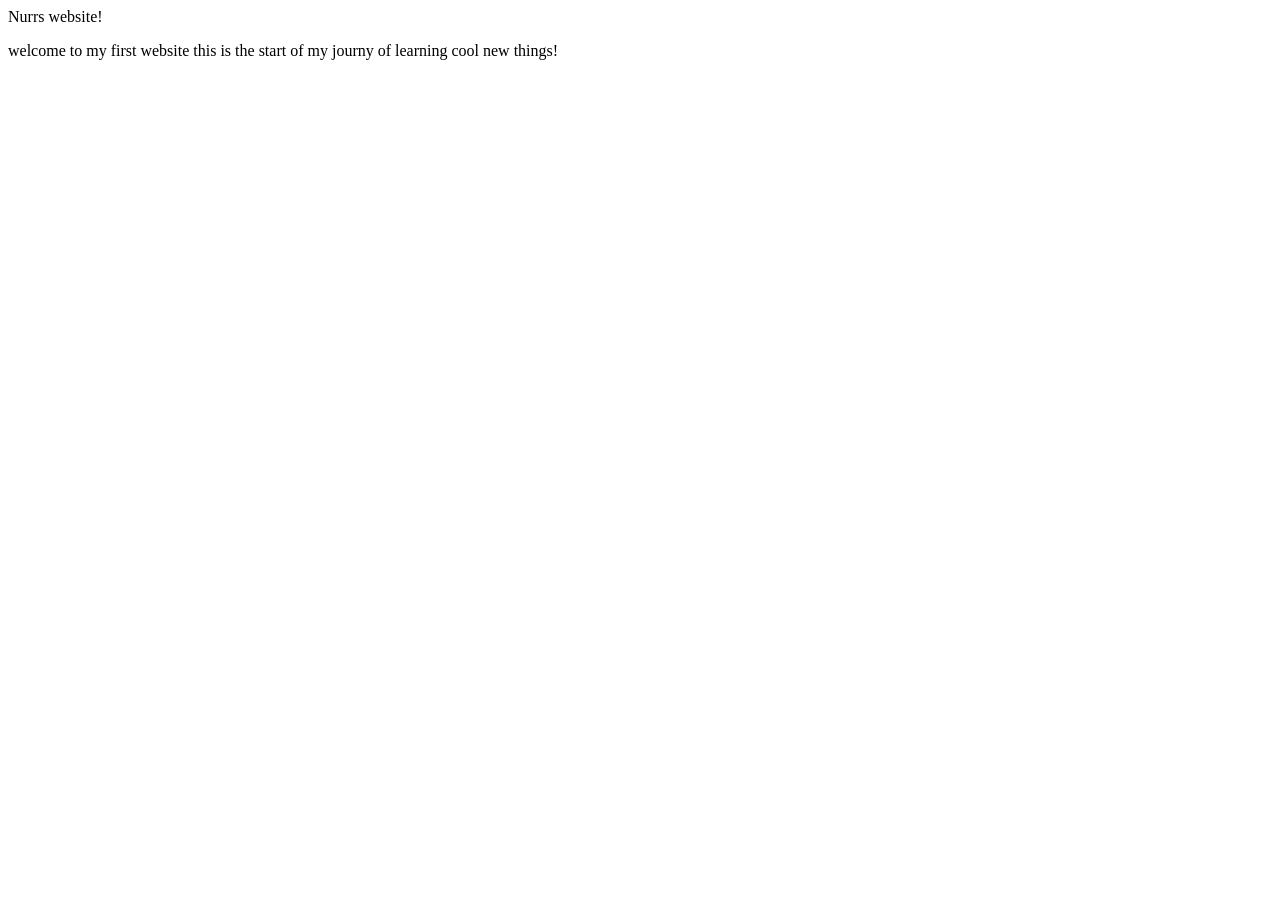
==== index.html @ 17660405 "added a few images changed the font and changed the background a little i then alligned my text" ====
<!DOCTYPE html>
<html>
    <head>  </head>

    <body>
    <img src=""    
    <h1>Nurrs website!</h1> 
    <p>welcome to my first website this is the start of my journy of learning cool new things! </p>
    
    </body>

</html>
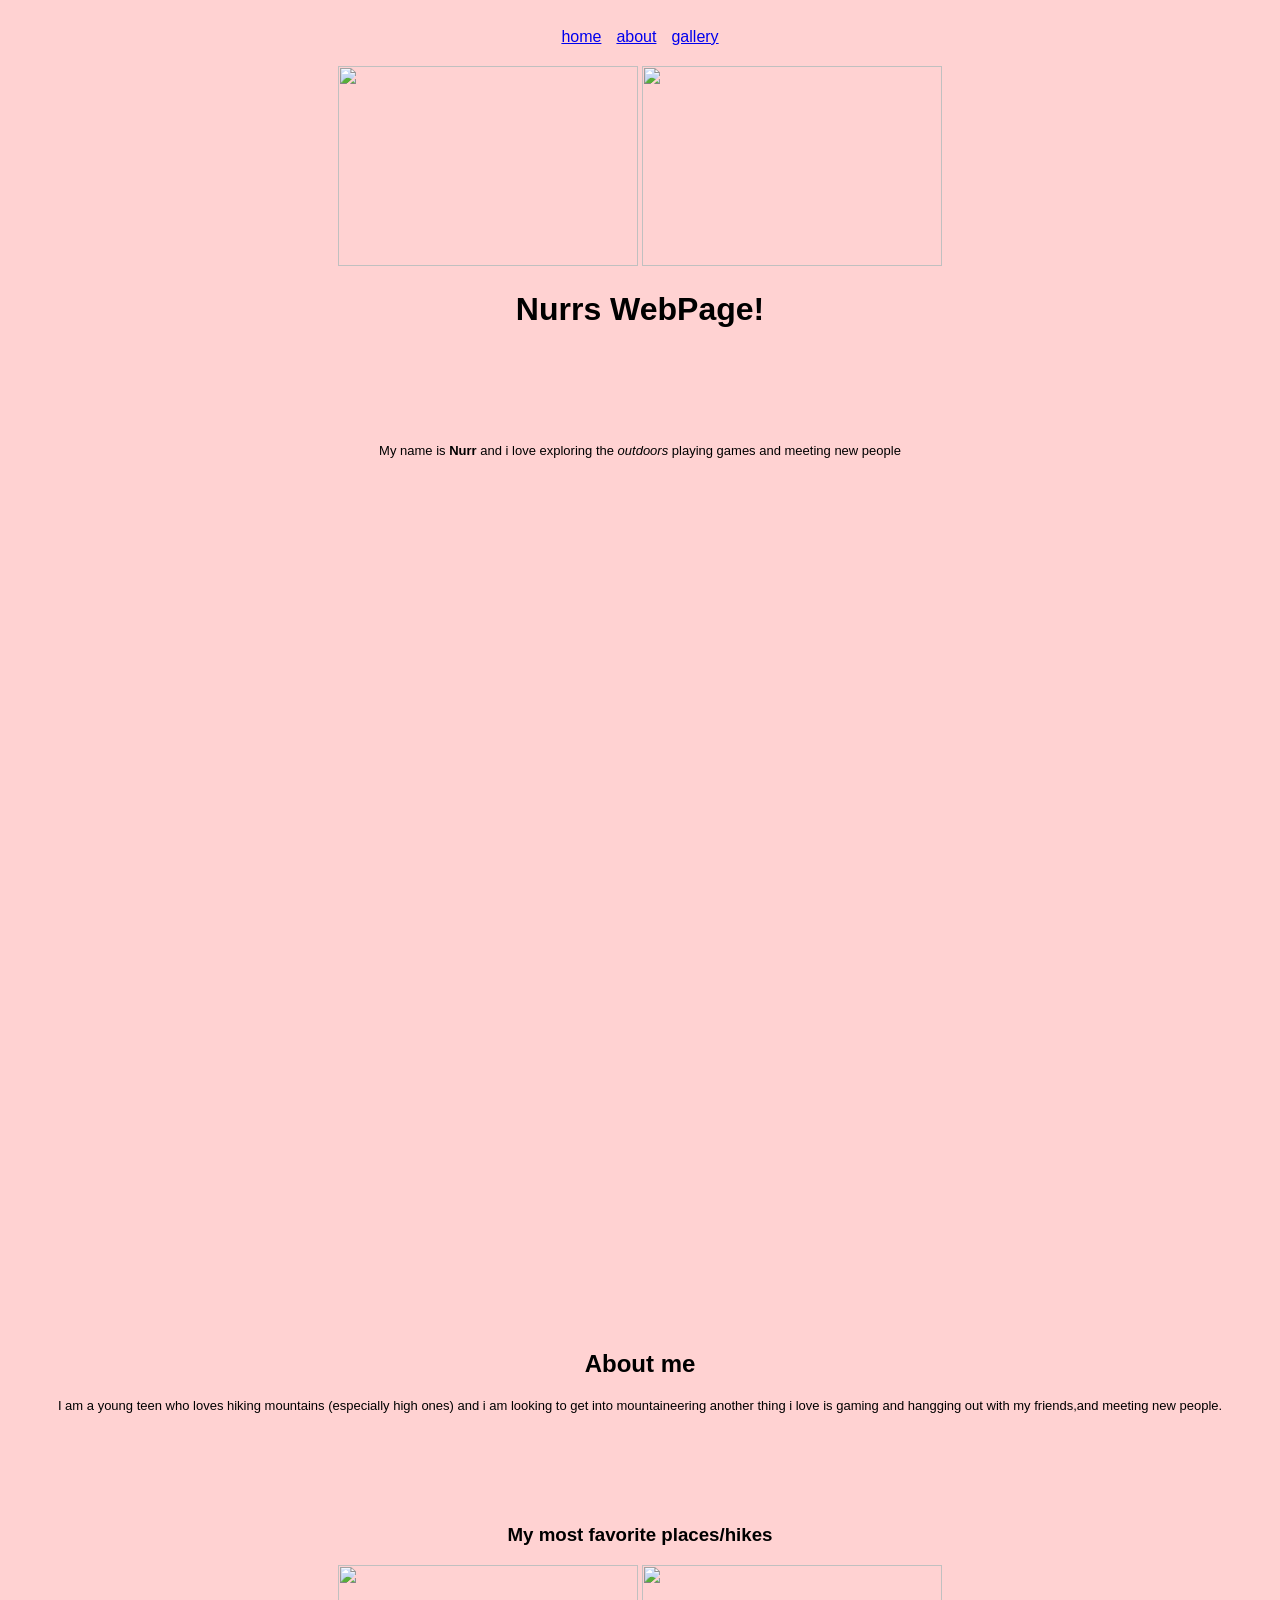
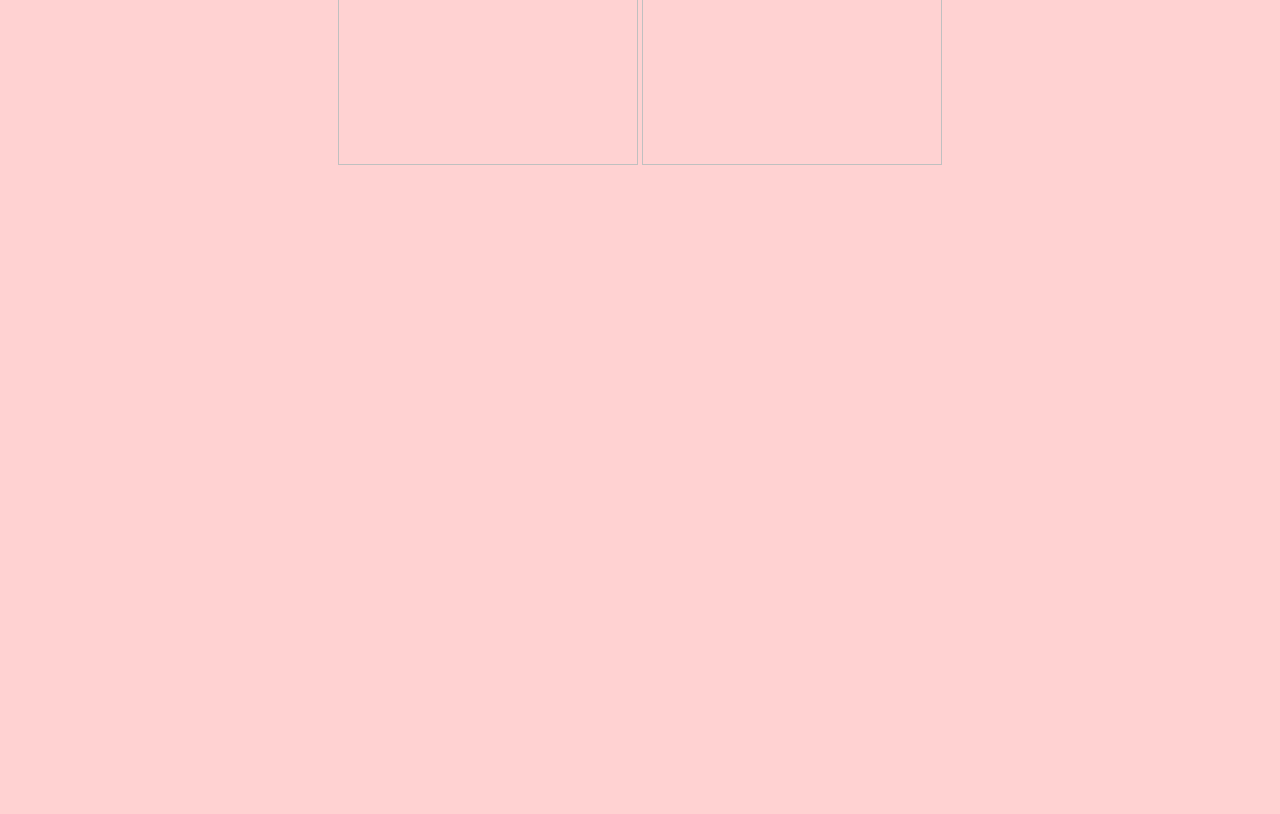
==== commit b184ee07: "added scrolling and links that redirect to sections of my website" ====
--- a/index.html
+++ b/index.html
@@ -1,12 +1,48 @@
 <!DOCTYPE html>
-<html>
-    <head>  </head>
+<html>   
+    
+<nav class="navbar">
+<a href="#Home">home</a>
+<a href="#About">about</a>
+<a href="#Gallery">gallery</a>   
+</nav>
 
-    <body>
-    <img src=""    
-    <h1>Nurrs website!</h1> 
-    <p>welcome to my first website this is the start of my journy of learning cool new things! </p>
-    
+
+ <head> <link rel="stylesheet"href="style.css"/>  </head>
+
+ <body>
+ <img src="https://plain-wnam-prod-public.komododecks.com/202611/07/O0OKRLpRWhID0ka3WB5V/image.jpg"
+  /> 
+<img src="https://plain-wnam-prod-public.komododecks.com/202611/07/xnro9XjWg4T5pMyBzdQc/image.jpg"   
+   />
+
+
+
+    <h1>Nurrs WebPage!</h1> 
+    <section id="Home">
+    <p>My name is <b>Nurr</b> and i love exploring the <i>outdoors</i> playing games and meeting new people  </p>
+</section>
+
+
+<section id="About">
+<h2>About me</h2>
+<p>I am a young teen who loves hiking mountains (especially high ones) and i am looking to get into mountaineering another thing i love is gaming and hangging out with my friends,and meeting new people. </p>
     </body>
 
+
+  <section id="Gallery"><h1>My most favorite places/hikes</h1>
+
+<img src=""
+/>
+
+<img src=""
+/>
+
+<imgsrc=""
+/>
+
+</section>
+
+
+
 </html>
--- a/style.css
+++ b/style.css
@@ -0,0 +1,36 @@
+img{
+    width:300px;
+    height:200px;
+}
+body{
+    text-align:center;
+    font-family: 'Arial';
+    font-size:medium;
+    background-color:rgb(255, 210, 210);
+}
+/*paragraph fonts*/
+p {
+    text-align: center;
+    font-family: 'Arial';
+    font-size: small;
+}
+
+html{
+    scroll-behavior:smooth;
+}
+/*navigationbar*/
+.navbar{
+display:flex;
+justify-content:center;
+gap:15px;
+padding:20px;
+position:sticky;
+top:0;
+z-index:100;
+}
+.navbar a:hover{color:white;}
+
+section{min-height:100vh;
+padding:80px 40px;
+box-sizing:border-box;
+scroll-margin-top:70px;}
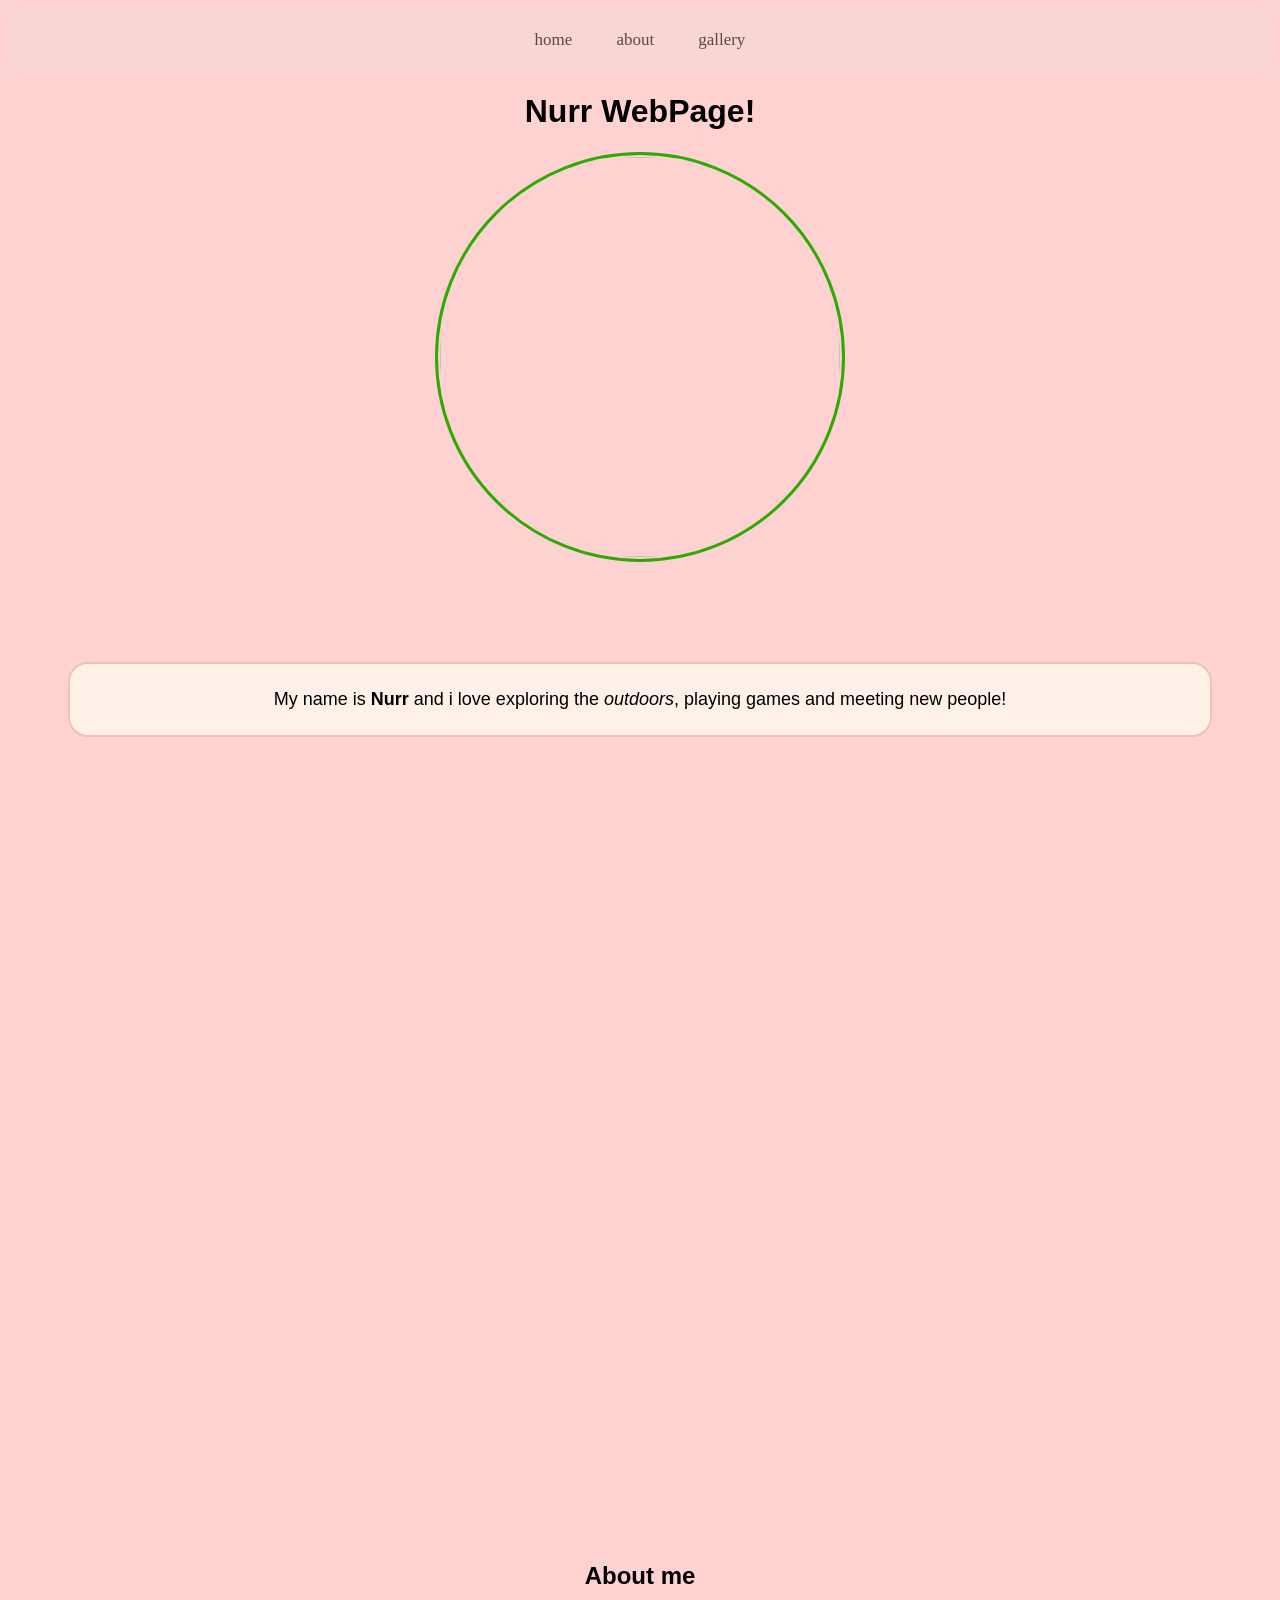
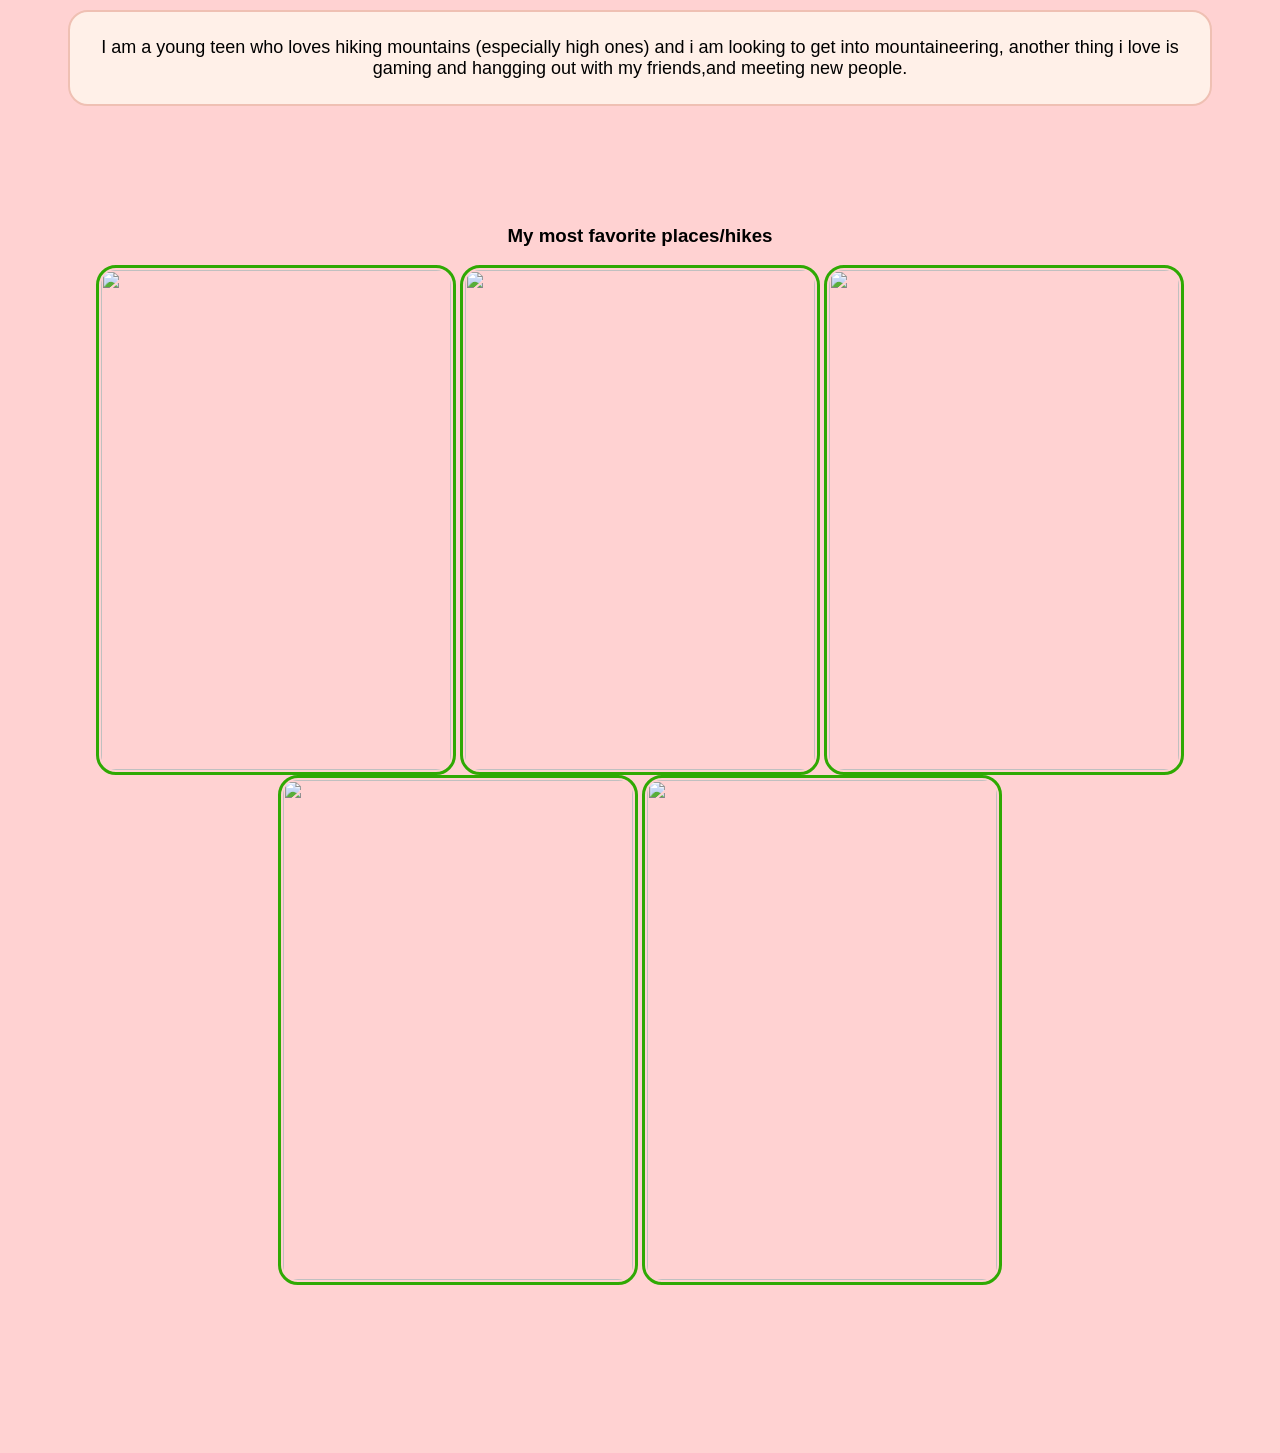
==== commit 04d06816: "added a circle profile to my first img on the website to make it look like a pfp added multiple imgs" ====
--- a/index.html
+++ b/index.html
@@ -1,47 +1,57 @@
 <!DOCTYPE html>
 <html>   
-    
+  <title>Nurrs Corner!</title>
+
 <nav class="navbar">
 <a href="#Home">home</a>
 <a href="#About">about</a>
 <a href="#Gallery">gallery</a>   
 </nav>
+<h1>Nurr WebPage!</h1> 
+ <head>
 
 
- <head> <link rel="stylesheet"href="style.css"/>  </head>
+    <link rel="stylesheet" href="style.css">
+
+   
+  
+  <link rel="stylesheet"href="style.css"/>  </head>
 
  <body>
- <img src="https://plain-wnam-prod-public.komododecks.com/202611/07/O0OKRLpRWhID0ka3WB5V/image.jpg"
-  /> 
-<img src="https://plain-wnam-prod-public.komododecks.com/202611/07/xnro9XjWg4T5pMyBzdQc/image.jpg"   
-   />
+<img class="profile-pic" src="https://plain-wnam-prod-public.komododecks.com/202611/08/BlQkXJclr8ngARmA00aN/image.jpg">
 
 
 
-    <h1>Nurrs WebPage!</h1> 
+    
     <section id="Home">
-    <p>My name is <b>Nurr</b> and i love exploring the <i>outdoors</i> playing games and meeting new people  </p>
+    <p>My name is <b>Nurr</b> and i love exploring the <i>outdoors</i>, playing games and meeting new people!  </p>
 </section>
 
 
 <section id="About">
 <h2>About me</h2>
-<p>I am a young teen who loves hiking mountains (especially high ones) and i am looking to get into mountaineering another thing i love is gaming and hangging out with my friends,and meeting new people. </p>
+<p>I am a young teen who loves hiking mountains (especially high ones) and i am looking to get into mountaineering, another thing i love is gaming and hangging out with my friends,and meeting new people. </p>
     </body>
 
 
   <section id="Gallery"><h1>My most favorite places/hikes</h1>
 
-<img src=""
+<img src="https://plain-wnam-prod-public.komododecks.com/202611/08/VDbqMaeGIxSXfQ7EFztd/image.jpg"
 />
 
-<img src=""
+<img src="https://plain-wnam-prod-public.komododecks.com/202611/08/Zv1DQw1Y2wVDw1XISJNf/image.jpg"
 />
 
-<imgsrc=""
+<img src="https://plain-wnam-prod-public.komododecks.com/202611/08/i7vDMEUEYQn4iWfFD0bH/image.jpg"
 />
 
-</section>
+<img src="https://plain-wnam-prod-public.komododecks.com/202611/08/Lk0imBpzr9Yb1MXoEPnk/image.jpg"
+/>
+
+<img src="https://plain-wnam-prod-public.komododecks.com/202611/08/kMUr3p2sXNkjmZpFjgBk/image.jpg"
+/>
+
+ </section>
 
 
 
--- a/style.css
+++ b/style.css
@@ -1,6 +1,11 @@
 img{
-    width:300px;
-    height:200px;
+    width:350px;
+    height:500px;
+
+    border:3px solid #2fa903;
+    border-radius:20px;
+    padding: 2px;
+
 }
 body{
     text-align:center;
@@ -12,25 +17,61 @@
 p {
     text-align: center;
     font-family: 'Arial';
-    font-size: small;
+    font-size: large;
+background-color:#fff0e8;
+    border:2px solid hsl(13, 66%, 82%);
+    border-radius: 20px;
+
+    padding: 25px;
+    margin:20px;
+
 }
 
 html{
     scroll-behavior:smooth;
 }
-/*navigationbar*/
-.navbar{
-display:flex;
-justify-content:center;
-gap:15px;
-padding:20px;
-position:sticky;
+
+/* navigation bar */
+nav {
+    display: flex;
+    justify-content: center;
+    align-items: center;
+    gap: 12px;
+    padding: 14px;
+    background-color: #f8d6d4;
+}
+
+/* navigation links */
+nav a {
+    text-decoration: none;
+    color: #594b42;
+    font-family: comic sans ms;
+    font-size: 17px;
+    padding: 8px 16px;
+    border-radius: 25px;
+    transition: all 0.3s ease;
+}
+
+/* Hover effect */
+nav a:hover {
+    background-color: #b58d83;
+    color: #fff8ef;
+}
+nav{position:sticky;
 top:0;
 z-index:100;
 }
-.navbar a:hover{color:white;}
+
 
 section{min-height:100vh;
 padding:80px 40px;
 box-sizing:border-box;
-scroll-margin-top:70px;}+scroll-margin-top:70px;}
+
+.profile-pic{
+width:400px;
+height:400px;
+border-radius:50%;
+object-fit:cover;
+
+}
--- a/style.css
+++ b/style.css
@@ -1,6 +1,11 @@
 img{
-    width:300px;
-    height:200px;
+    width:350px;
+    height:500px;
+
+    border:3px solid #2fa903;
+    border-radius:20px;
+    padding: 2px;
+
 }
 body{
     text-align:center;
@@ -12,25 +17,61 @@
 p {
     text-align: center;
     font-family: 'Arial';
-    font-size: small;
+    font-size: large;
+background-color:#fff0e8;
+    border:2px solid hsl(13, 66%, 82%);
+    border-radius: 20px;
+
+    padding: 25px;
+    margin:20px;
+
 }
 
 html{
     scroll-behavior:smooth;
 }
-/*navigationbar*/
-.navbar{
-display:flex;
-justify-content:center;
-gap:15px;
-padding:20px;
-position:sticky;
+
+/* navigation bar */
+nav {
+    display: flex;
+    justify-content: center;
+    align-items: center;
+    gap: 12px;
+    padding: 14px;
+    background-color: #f8d6d4;
+}
+
+/* navigation links */
+nav a {
+    text-decoration: none;
+    color: #594b42;
+    font-family: comic sans ms;
+    font-size: 17px;
+    padding: 8px 16px;
+    border-radius: 25px;
+    transition: all 0.3s ease;
+}
+
+/* Hover effect */
+nav a:hover {
+    background-color: #b58d83;
+    color: #fff8ef;
+}
+nav{position:sticky;
 top:0;
 z-index:100;
 }
-.navbar a:hover{color:white;}
+
 
 section{min-height:100vh;
 padding:80px 40px;
 box-sizing:border-box;
-scroll-margin-top:70px;}+scroll-margin-top:70px;}
+
+.profile-pic{
+width:400px;
+height:400px;
+border-radius:50%;
+object-fit:cover;
+
+}
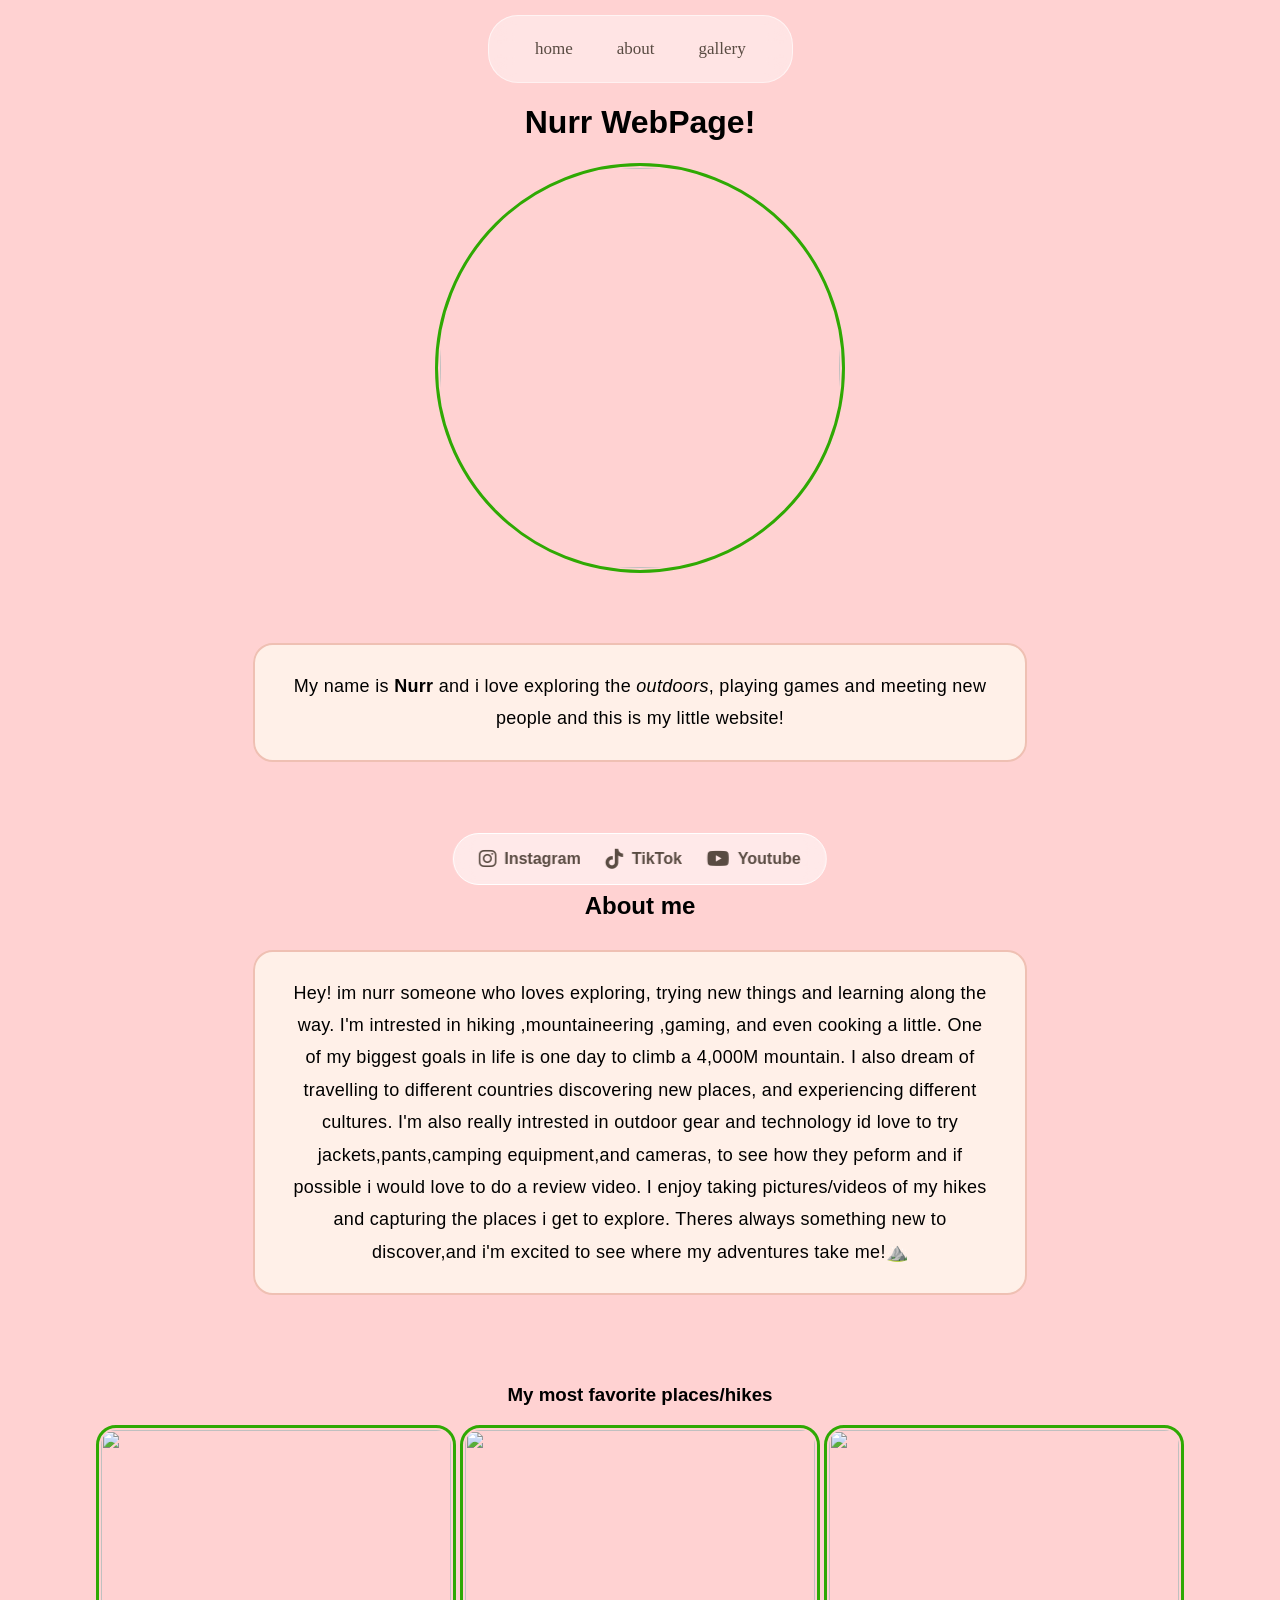
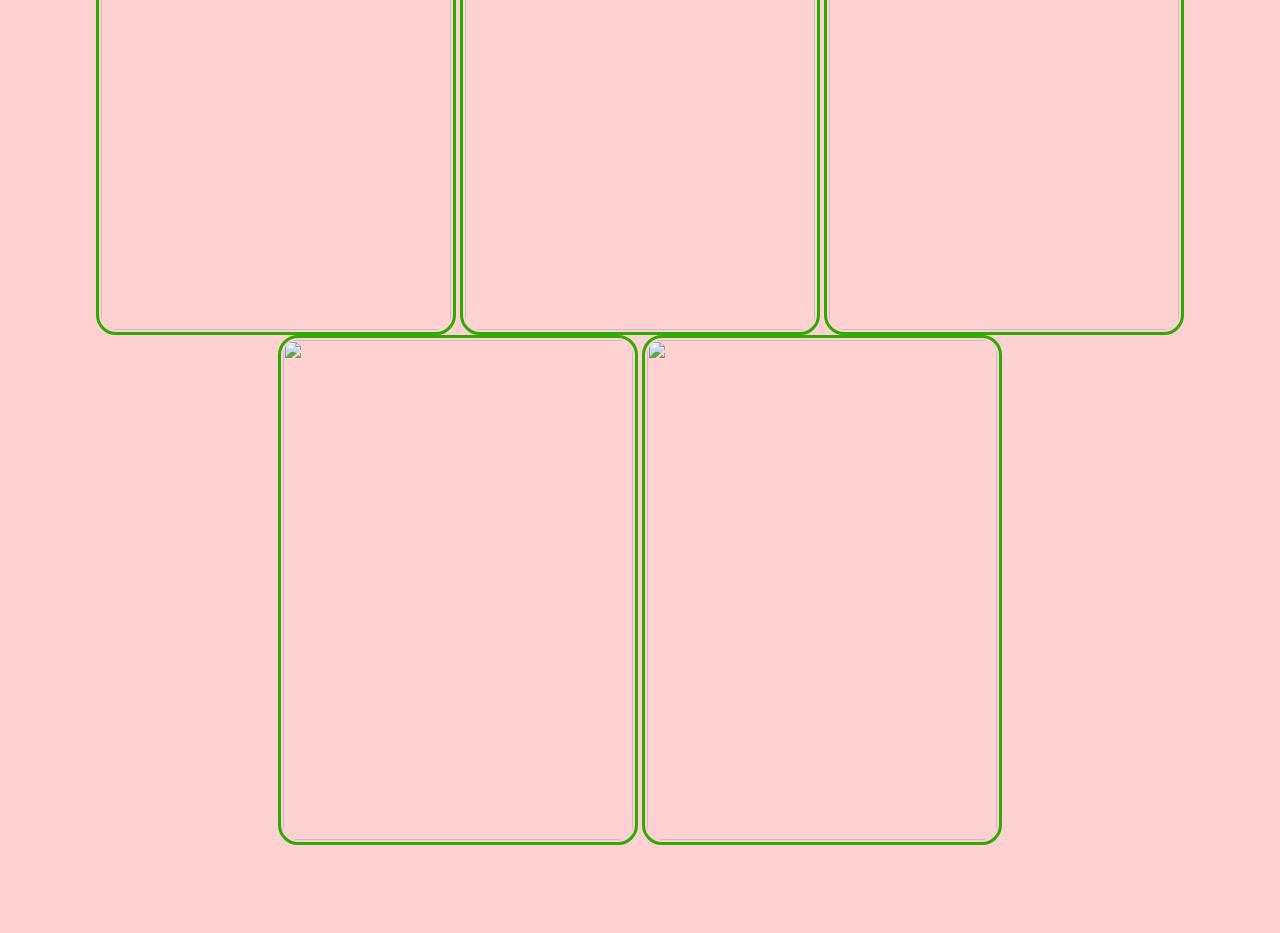
==== commit c66ac36b: "Added social links changed my about me section text same thing for added transparet effect to top ba" ====
--- a/index.html
+++ b/index.html
@@ -1,6 +1,12 @@
 <!DOCTYPE html>
-<html>   
+<html> <head>  
   <title>Nurrs Corner!</title>
+<link rel="icon" href="images/favicon.ico">
+  <link rel="icon" type="image/png" sizes="32x32" href="images/favicon-32x32.png">
+  <link rel="icon" type="image/png" sizes="16x16" href="images/favicon-16x16.png">
+  <link rel="apple-touch-icon" href="images/apple-touch-icon.png">
+  <link rel="stylesheet" href="style.css">
+</head>
 
 <nav class="navbar">
 <a href="#Home">home</a>
@@ -9,6 +15,7 @@
 </nav>
 <h1>Nurr WebPage!</h1> 
  <head>
+
 
 
     <link rel="stylesheet" href="style.css">
@@ -24,13 +31,24 @@
 
     
     <section id="Home">
-    <p>My name is <b>Nurr</b> and i love exploring the <i>outdoors</i>, playing games and meeting new people!  </p>
+   <p>My name is <b>Nurr</b> and i love exploring the <i>outdoors</i>, playing games and meeting new people and this is my little website!
+  </p>
 </section>
 
 
 <section id="About">
 <h2>About me</h2>
-<p>I am a young teen who loves hiking mountains (especially high ones) and i am looking to get into mountaineering, another thing i love is gaming and hangging out with my friends,and meeting new people. </p>
+<p>Hey! im nurr someone who loves exploring, trying new things and learning along the way. I'm intrested in hiking ,mountaineering ,gaming, and even cooking a little.
+
+  One of my biggest goals in life is one day to climb a 4,000M mountain. I also dream of travelling to different countries
+discovering new places, and experiencing different cultures.
+
+I'm also really intrested in outdoor gear and technology id love to try jackets,pants,camping equipment,and cameras, to see how they peform and if possible i would love to do a review video.
+I enjoy taking pictures/videos of my hikes and capturing the places i get to explore.
+
+Theres always something new to discover,and i'm excited to see where my adventures take me!⛰️
+
+</p>
     </body>
 
 
@@ -53,6 +71,33 @@
 
  </section>
 
+ <!--socials bar-->
+
+ <div class="social-bar">
+  <a href="https://www.instagram.com/nurrafiiscoool/"
+target="_blank"> 
+<i class="fa-brands fa-instagram"></i>
+<span>Instagram</span>
+</a>
+
+<a href="https://www.tiktok.com/@helladiablo"
+target="_blank">
+<i class="fa-brands fa-tiktok"></i>
+<span>TikTok</span>
+</a>
+
+<a href="https://www.youtube.com/channel/UCBJgwxqDUR5AGbpw5JH34XA"
+target= "_blank">
+<i class="fa-brands fa-youtube"></i>
+<span>Youtube</span>
+</a>
 
 
+<link rel="stylesheet"
+href="https://cdnjs.cloudflare.com/ajax/libs/font-awesome/6.7.2/css/all.min.css">
+
+ </div>
+
+
+</body>
 </html>
--- a/style.css
+++ b/style.css
@@ -37,8 +37,21 @@
     justify-content: center;
     align-items: center;
     gap: 12px;
-    padding: 14px;
+    padding: 15px 30px;
+    width:fit-content;
+    margin: 15px auto;
     background-color: #f8d6d4;
+
+/*transparent effect*/
+    background-color:rgba(255,255,255,0.4);
+    backdrop-filter:blur(12px);
+    -webkit-backdrop-filter: blur(12px);
+    border:1px solid rgba(255,255,255,0.6);
+    border-radius:30px;
+    position:sticky;
+    top:15px;
+    z-index:100;
+    border-bottom: 1px solid rgba(255,255,255,0.5);
 }
 
 /* navigation links */
@@ -63,15 +76,81 @@
 }
 
 
-section{min-height:100vh;
-padding:80px 40px;
+section{min-height:auto;
+padding:40px 40px;
 box-sizing:border-box;
 scroll-margin-top:70px;}
 
+/*first img / profile pic*/
 .profile-pic{
 width:400px;
 height:400px;
 border-radius:50%;
 object-fit:cover;
+object-position:center;
+}
 
+.social-bar {
+    position: fixed;
+    bottom: 15px;
+    left: 50%;
+    transform: translateX(-50%);
+
+    display: flex;
+    gap: 25px;
+    align-items: center;
+justify-content: center;
+gap:25 px;
+    padding: 15px 25px;
+
+    background: rgba(255, 255, 255, 0.5);
+    backdrop-filter: blur(10px);
+    -webkit-backdrop-filter:blur(10px);
+
+    border-radius: 30px;
+    border: 1px solid white;
+
+    z-index: 1000;
+    white-space: nowrap;
+
+    transition: all 0.3s ease;
+}
+
+.social-bar {
+    color: #594b42;
+    text-decoration: none;
+    font-family: Arial;
+    font-weight: bold;
+
+
+
+}
+/* Social media links */
+.social-bar a {
+    color: #594b42;
+    text-decoration: none;
+    font-family: Arial;
+    font-weight: bold;
+
+    display: flex;
+    transition: all 0.3s ease;
+    align-items:center;
+    gap:8px;
+
+}
+
+/* Hover animation */
+.social-bar a:hover {
+    color: #b58d83;
+    transform: translateY(-5px) scale(1.1);
+}
+.social-bar i { font-size:20px;}
+
+
+
+p{line-height:1.8;
+letter-spacing:0.3px;
+padding:25px 35px;
+margin: 30px auto;
+max-width: 700px;
 }
--- a/style.css
+++ b/style.css
@@ -37,8 +37,21 @@
     justify-content: center;
     align-items: center;
     gap: 12px;
-    padding: 14px;
+    padding: 15px 30px;
+    width:fit-content;
+    margin: 15px auto;
     background-color: #f8d6d4;
+
+/*transparent effect*/
+    background-color:rgba(255,255,255,0.4);
+    backdrop-filter:blur(12px);
+    -webkit-backdrop-filter: blur(12px);
+    border:1px solid rgba(255,255,255,0.6);
+    border-radius:30px;
+    position:sticky;
+    top:15px;
+    z-index:100;
+    border-bottom: 1px solid rgba(255,255,255,0.5);
 }
 
 /* navigation links */
@@ -63,15 +76,81 @@
 }
 
 
-section{min-height:100vh;
-padding:80px 40px;
+section{min-height:auto;
+padding:40px 40px;
 box-sizing:border-box;
 scroll-margin-top:70px;}
 
+/*first img / profile pic*/
 .profile-pic{
 width:400px;
 height:400px;
 border-radius:50%;
 object-fit:cover;
+object-position:center;
+}
 
+.social-bar {
+    position: fixed;
+    bottom: 15px;
+    left: 50%;
+    transform: translateX(-50%);
+
+    display: flex;
+    gap: 25px;
+    align-items: center;
+justify-content: center;
+gap:25 px;
+    padding: 15px 25px;
+
+    background: rgba(255, 255, 255, 0.5);
+    backdrop-filter: blur(10px);
+    -webkit-backdrop-filter:blur(10px);
+
+    border-radius: 30px;
+    border: 1px solid white;
+
+    z-index: 1000;
+    white-space: nowrap;
+
+    transition: all 0.3s ease;
+}
+
+.social-bar {
+    color: #594b42;
+    text-decoration: none;
+    font-family: Arial;
+    font-weight: bold;
+
+
+
+}
+/* Social media links */
+.social-bar a {
+    color: #594b42;
+    text-decoration: none;
+    font-family: Arial;
+    font-weight: bold;
+
+    display: flex;
+    transition: all 0.3s ease;
+    align-items:center;
+    gap:8px;
+
+}
+
+/* Hover animation */
+.social-bar a:hover {
+    color: #b58d83;
+    transform: translateY(-5px) scale(1.1);
+}
+.social-bar i { font-size:20px;}
+
+
+
+p{line-height:1.8;
+letter-spacing:0.3px;
+padding:25px 35px;
+margin: 30px auto;
+max-width: 700px;
 }
--- a/style.css
+++ b/style.css
@@ -37,8 +37,21 @@
     justify-content: center;
     align-items: center;
     gap: 12px;
-    padding: 14px;
+    padding: 15px 30px;
+    width:fit-content;
+    margin: 15px auto;
     background-color: #f8d6d4;
+
+/*transparent effect*/
+    background-color:rgba(255,255,255,0.4);
+    backdrop-filter:blur(12px);
+    -webkit-backdrop-filter: blur(12px);
+    border:1px solid rgba(255,255,255,0.6);
+    border-radius:30px;
+    position:sticky;
+    top:15px;
+    z-index:100;
+    border-bottom: 1px solid rgba(255,255,255,0.5);
 }
 
 /* navigation links */
@@ -63,15 +76,81 @@
 }
 
 
-section{min-height:100vh;
-padding:80px 40px;
+section{min-height:auto;
+padding:40px 40px;
 box-sizing:border-box;
 scroll-margin-top:70px;}
 
+/*first img / profile pic*/
 .profile-pic{
 width:400px;
 height:400px;
 border-radius:50%;
 object-fit:cover;
+object-position:center;
+}
 
+.social-bar {
+    position: fixed;
+    bottom: 15px;
+    left: 50%;
+    transform: translateX(-50%);
+
+    display: flex;
+    gap: 25px;
+    align-items: center;
+justify-content: center;
+gap:25 px;
+    padding: 15px 25px;
+
+    background: rgba(255, 255, 255, 0.5);
+    backdrop-filter: blur(10px);
+    -webkit-backdrop-filter:blur(10px);
+
+    border-radius: 30px;
+    border: 1px solid white;
+
+    z-index: 1000;
+    white-space: nowrap;
+
+    transition: all 0.3s ease;
+}
+
+.social-bar {
+    color: #594b42;
+    text-decoration: none;
+    font-family: Arial;
+    font-weight: bold;
+
+
+
+}
+/* Social media links */
+.social-bar a {
+    color: #594b42;
+    text-decoration: none;
+    font-family: Arial;
+    font-weight: bold;
+
+    display: flex;
+    transition: all 0.3s ease;
+    align-items:center;
+    gap:8px;
+
+}
+
+/* Hover animation */
+.social-bar a:hover {
+    color: #b58d83;
+    transform: translateY(-5px) scale(1.1);
+}
+.social-bar i { font-size:20px;}
+
+
+
+p{line-height:1.8;
+letter-spacing:0.3px;
+padding:25px 35px;
+margin: 30px auto;
+max-width: 700px;
 }
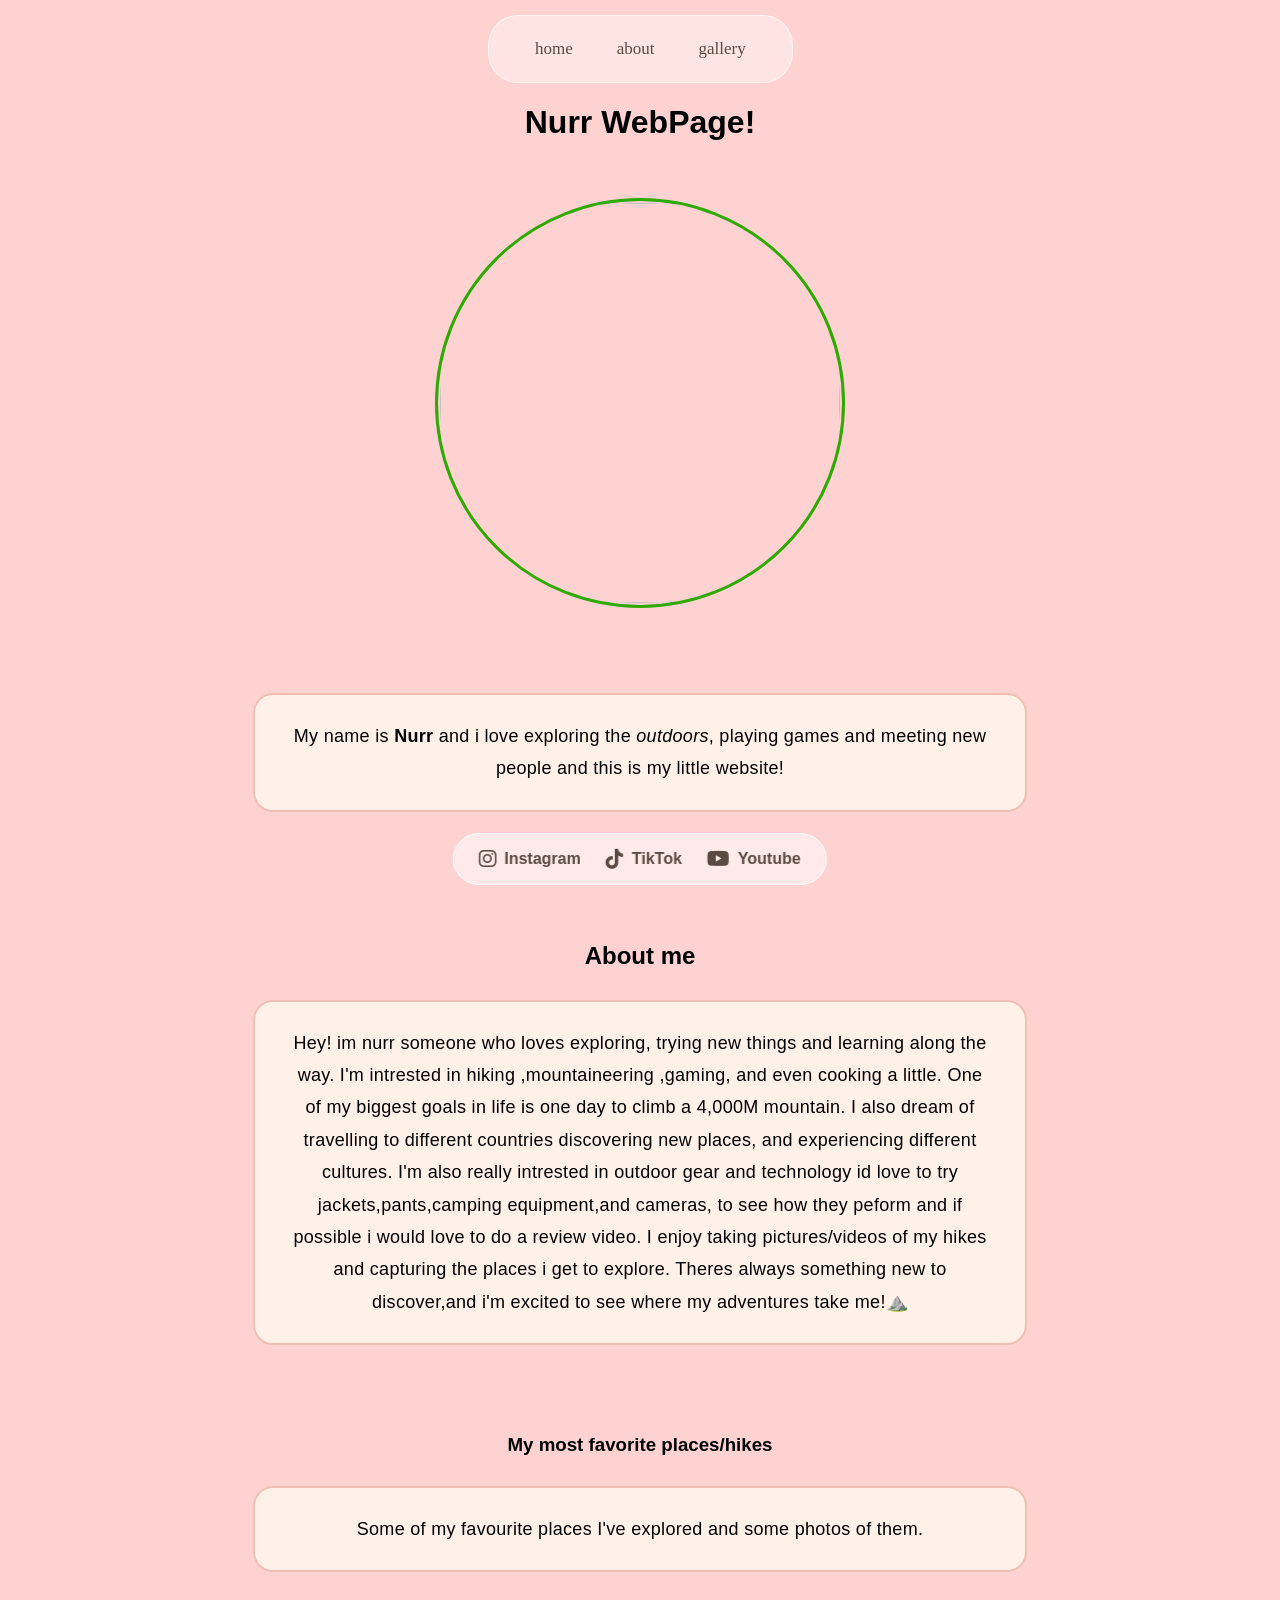
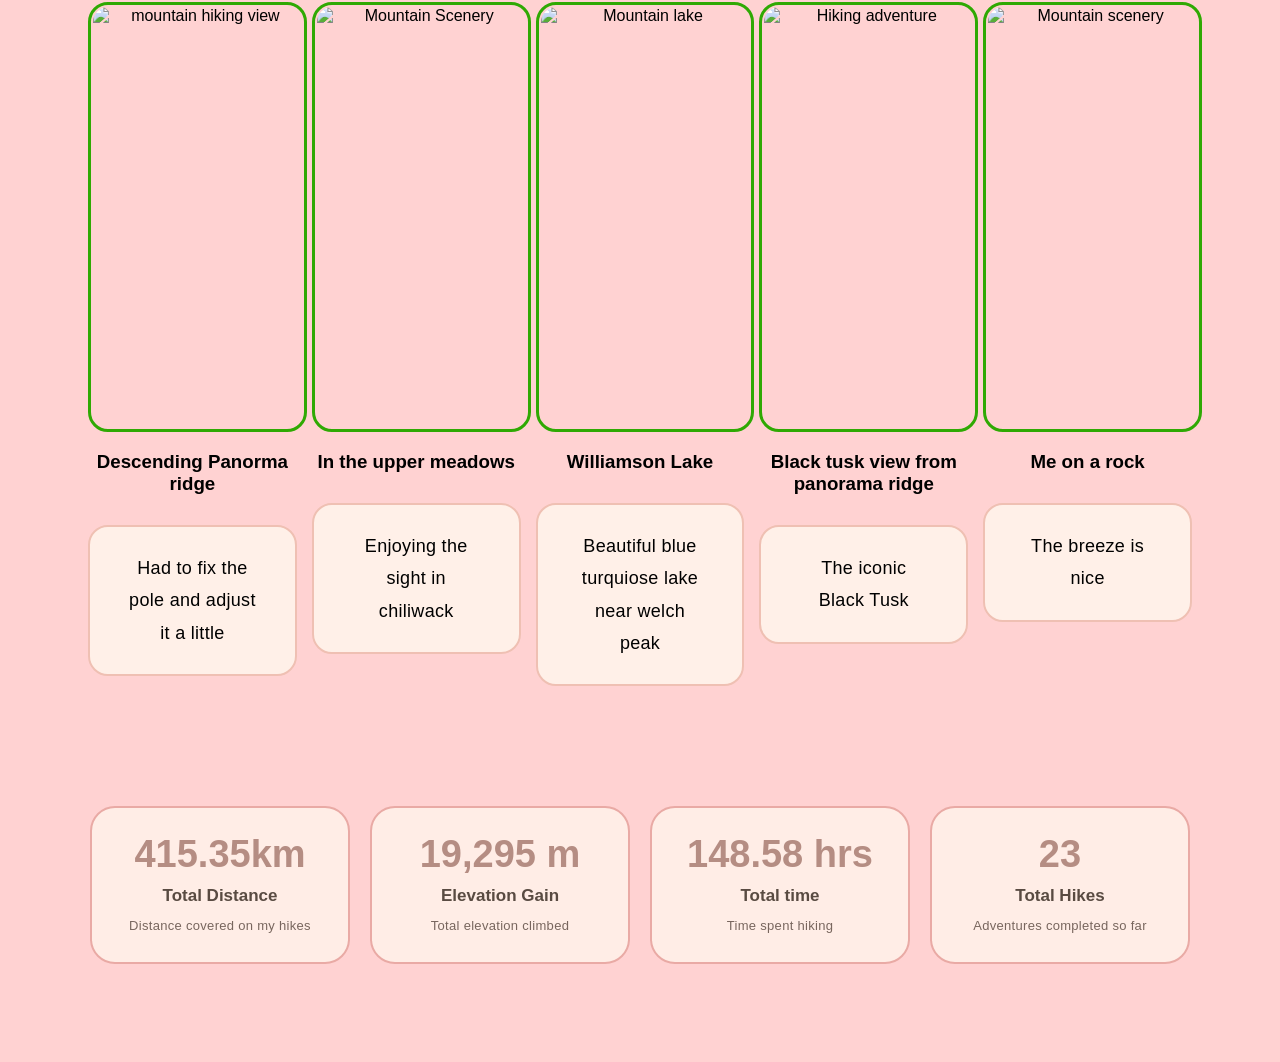
==== commit 193e831d: "added stats to my hikes cleaned up the styles" ====
--- a/index.html
+++ b/index.html
@@ -54,20 +54,54 @@
 
   <section id="Gallery"><h1>My most favorite places/hikes</h1>
 
-<img src="https://plain-wnam-prod-public.komododecks.com/202611/08/VDbqMaeGIxSXfQ7EFztd/image.jpg"
-/>
+    <p class="gallery-intro">
+Some of my favourite places I've explored and some photos of them.
+    </p>
 
+    <div class="gallery">
+<div class="gallery-card">
+  <img src="https://plain-wnam-prod-public.komododecks.com/202611/08/VDbqMaeGIxSXfQ7EFztd/image.jpg"
+alt="mountain hiking view">
+<div class="gallery-info">
+    <h3>Descending Panorma ridge</h3>
+    <p>Had to fix the pole and adjust it a little</p>
+  </div>
+</div>
+
+
+<div class="gallery-card">
 <img src="https://plain-wnam-prod-public.komododecks.com/202611/08/Zv1DQw1Y2wVDw1XISJNf/image.jpg"
-/>
+alt="Mountain Scenery">
+<div class="gallery-info">
+  <h3>In the upper meadows</h3>
+  <p>Enjoying the sight in chiliwack</p>
+</div>
+</div>
 
-<img src="https://plain-wnam-prod-public.komododecks.com/202611/08/i7vDMEUEYQn4iWfFD0bH/image.jpg"
-/>
+<div class="gallery-card">
+  <img src="https://plain-wnam-prod-public.komododecks.com/202611/08/i7vDMEUEYQn4iWfFD0bH/image.jpg"
+alt="Mountain lake">
+<div class="gallery-info">
+  <h3>Williamson Lake</h3>
+  <p>Beautiful blue turquiose lake near welch peak</p>
+  </div>
+  </div>
 
-<img src="https://plain-wnam-prod-public.komododecks.com/202611/08/Lk0imBpzr9Yb1MXoEPnk/image.jpg"
-/>
+  <div class="gallery-card">
+    <img src="https://plain-wnam-prod-public.komododecks.com/202611/08/Lk0imBpzr9Yb1MXoEPnk/image.jpg" alt="Hiking adventure">
+    <div class="gallery-info">
+        <h3>Black tusk view from panorama ridge</h3>
+        <p>The iconic Black Tusk</p>
+    </div>
+</div>
 
-<img src="https://plain-wnam-prod-public.komododecks.com/202611/08/kMUr3p2sXNkjmZpFjgBk/image.jpg"
-/>
+<div class="gallery-card">
+    <img src="https://plain-wnam-prod-public.komododecks.com/202611/08/kMUr3p2sXNkjmZpFjgBk/image.jpg" alt="Mountain scenery">
+    <div class="gallery-info">
+        <h3>Me on a rock</h3>
+        <p>The breeze is nice</p>
+    </div>
+</div>
 
  </section>
 
@@ -98,6 +132,37 @@
 
  </div>
 
+ <section id="stats">
+
+<div class="stats-container">
+<div class="stat-card">
+<h2>415.35km</h2>
+<h3>Total Distance</h3>
+<p>Distance covered on my hikes</p>
+    </div>
+<div class="stat-card">
+<h2>19,295 m</h2>
+        <h3>Elevation Gain</h3>
+        <p>Total elevation climbed</p>
+
+</div>
+<div class="stat-card">
+<h2>148.58 hrs</h2>
+<h3>Total time</h3>
+<p>Time spent hiking</p>
+</div>
+ <div class="stat-card">
+        <h2>23</h2>
+        <h3>Total Hikes</h3>
+        <p>Adventures completed so far</p>
+    </div>
+
+</div>
+
+
+</div>
+</section>
+
 
 </body>
 </html>
--- a/style.css
+++ b/style.css
@@ -88,6 +88,8 @@
 border-radius:50%;
 object-fit:cover;
 object-position:center;
+margin-top:35px;
+margin-bottom:15px;
 }
 
 .social-bar {
@@ -153,4 +155,124 @@
 padding:25px 35px;
 margin: 30px auto;
 max-width: 700px;
+}
+
+
+.gallery{
+display: grid;
+grid-template-columns: repeat(5,1fr);
+gap:15px;
+max-width:1450px;
+margin: 0 auto;
+
+}
+
+.gallery-card img{
+    width:100%;
+    height:420px;
+    object-fit: cover;
+    display: block;
+transition: transform 0.4s ease;
+}
+/* Tablets */
+@media (max-width: 1000px) {
+    .gallery {
+        grid-template-columns: repeat(3, 1fr);
+    }
+}
+
+/* Phones */
+@media (max-width: 600px) {
+    .gallery {
+        grid-template-columns: repeat(2, 1fr);
+    }
+}
+
+/* Small phones */
+@media (max-width: 400px) {
+    .gallery {
+        grid-template-columns: 1fr;
+    }
+}
+
+/*hiking stats*/
+#stats{padding:50px 30px;
+    text-align:center;
+}
+
+#stats h1{
+color:#594b42;
+font-size:32px;
+margin-bottom:10px;
+
+}
+
+.stats-intro{
+background:none;
+border: none;
+padding: 0;
+margin:15px auto 35px;
+color:#594b42;
+font-size:16px;
+
+}
+
+.stats-container{
+display:grid;
+grid-template-columns: repeat(4,1fr);
+gap:20px;
+max-width:1100px;
+margin:0 auto;
+}
+.stat-card{
+    background:  rgba(255, 240, 232, 0.9);
+    border:2px solid #e9aaa5;
+    border-radius:25px;
+    padding: 25px 15px;
+    transition:all 0.3 ease;
+}
+
+.stat-card h2{
+color: #b58d83;
+font-size: 38px;
+margin: 0 0 10px;
+}
+
+.stat-card h3{color:#594b42;
+font-size:17px;
+margin: 5px 0 10px;
+
+}
+.stat-card p {background:none;
+border:none;
+padding: 0;
+margin: 0;
+color :#78665e;
+font-size:13px;
+line-height:1.6;
+}
+
+.stat-card:hover{
+transform: translateY(-8px);
+box-shadow: 0 10px 20px rgba(89, 75, 66, 0.12);
+
+}
+
+@media(max-width:800px ) {
+.stats-container{
+
+grid-template-columns:repeat(2,1fr);
+
+
+   }
+
+}
+
+@media(max-width:450px){
+.stats-container{
+
+
+    grid-template-columns:1fr;
+}
+
 }
--- a/style.css
+++ b/style.css
@@ -88,6 +88,8 @@
 border-radius:50%;
 object-fit:cover;
 object-position:center;
+margin-top:35px;
+margin-bottom:15px;
 }
 
 .social-bar {
@@ -153,4 +155,124 @@
 padding:25px 35px;
 margin: 30px auto;
 max-width: 700px;
+}
+
+
+.gallery{
+display: grid;
+grid-template-columns: repeat(5,1fr);
+gap:15px;
+max-width:1450px;
+margin: 0 auto;
+
+}
+
+.gallery-card img{
+    width:100%;
+    height:420px;
+    object-fit: cover;
+    display: block;
+transition: transform 0.4s ease;
+}
+/* Tablets */
+@media (max-width: 1000px) {
+    .gallery {
+        grid-template-columns: repeat(3, 1fr);
+    }
+}
+
+/* Phones */
+@media (max-width: 600px) {
+    .gallery {
+        grid-template-columns: repeat(2, 1fr);
+    }
+}
+
+/* Small phones */
+@media (max-width: 400px) {
+    .gallery {
+        grid-template-columns: 1fr;
+    }
+}
+
+/*hiking stats*/
+#stats{padding:50px 30px;
+    text-align:center;
+}
+
+#stats h1{
+color:#594b42;
+font-size:32px;
+margin-bottom:10px;
+
+}
+
+.stats-intro{
+background:none;
+border: none;
+padding: 0;
+margin:15px auto 35px;
+color:#594b42;
+font-size:16px;
+
+}
+
+.stats-container{
+display:grid;
+grid-template-columns: repeat(4,1fr);
+gap:20px;
+max-width:1100px;
+margin:0 auto;
+}
+.stat-card{
+    background:  rgba(255, 240, 232, 0.9);
+    border:2px solid #e9aaa5;
+    border-radius:25px;
+    padding: 25px 15px;
+    transition:all 0.3 ease;
+}
+
+.stat-card h2{
+color: #b58d83;
+font-size: 38px;
+margin: 0 0 10px;
+}
+
+.stat-card h3{color:#594b42;
+font-size:17px;
+margin: 5px 0 10px;
+
+}
+.stat-card p {background:none;
+border:none;
+padding: 0;
+margin: 0;
+color :#78665e;
+font-size:13px;
+line-height:1.6;
+}
+
+.stat-card:hover{
+transform: translateY(-8px);
+box-shadow: 0 10px 20px rgba(89, 75, 66, 0.12);
+
+}
+
+@media(max-width:800px ) {
+.stats-container{
+
+grid-template-columns:repeat(2,1fr);
+
+
+   }
+
+}
+
+@media(max-width:450px){
+.stats-container{
+
+
+    grid-template-columns:1fr;
+}
+
 }
--- a/style.css
+++ b/style.css
@@ -88,6 +88,8 @@
 border-radius:50%;
 object-fit:cover;
 object-position:center;
+margin-top:35px;
+margin-bottom:15px;
 }
 
 .social-bar {
@@ -153,4 +155,124 @@
 padding:25px 35px;
 margin: 30px auto;
 max-width: 700px;
+}
+
+
+.gallery{
+display: grid;
+grid-template-columns: repeat(5,1fr);
+gap:15px;
+max-width:1450px;
+margin: 0 auto;
+
+}
+
+.gallery-card img{
+    width:100%;
+    height:420px;
+    object-fit: cover;
+    display: block;
+transition: transform 0.4s ease;
+}
+/* Tablets */
+@media (max-width: 1000px) {
+    .gallery {
+        grid-template-columns: repeat(3, 1fr);
+    }
+}
+
+/* Phones */
+@media (max-width: 600px) {
+    .gallery {
+        grid-template-columns: repeat(2, 1fr);
+    }
+}
+
+/* Small phones */
+@media (max-width: 400px) {
+    .gallery {
+        grid-template-columns: 1fr;
+    }
+}
+
+/*hiking stats*/
+#stats{padding:50px 30px;
+    text-align:center;
+}
+
+#stats h1{
+color:#594b42;
+font-size:32px;
+margin-bottom:10px;
+
+}
+
+.stats-intro{
+background:none;
+border: none;
+padding: 0;
+margin:15px auto 35px;
+color:#594b42;
+font-size:16px;
+
+}
+
+.stats-container{
+display:grid;
+grid-template-columns: repeat(4,1fr);
+gap:20px;
+max-width:1100px;
+margin:0 auto;
+}
+.stat-card{
+    background:  rgba(255, 240, 232, 0.9);
+    border:2px solid #e9aaa5;
+    border-radius:25px;
+    padding: 25px 15px;
+    transition:all 0.3 ease;
+}
+
+.stat-card h2{
+color: #b58d83;
+font-size: 38px;
+margin: 0 0 10px;
+}
+
+.stat-card h3{color:#594b42;
+font-size:17px;
+margin: 5px 0 10px;
+
+}
+.stat-card p {background:none;
+border:none;
+padding: 0;
+margin: 0;
+color :#78665e;
+font-size:13px;
+line-height:1.6;
+}
+
+.stat-card:hover{
+transform: translateY(-8px);
+box-shadow: 0 10px 20px rgba(89, 75, 66, 0.12);
+
+}
+
+@media(max-width:800px ) {
+.stats-container{
+
+grid-template-columns:repeat(2,1fr);
+
+
+   }
+
+}
+
+@media(max-width:450px){
+.stats-container{
+
+
+    grid-template-columns:1fr;
+}
+
 }
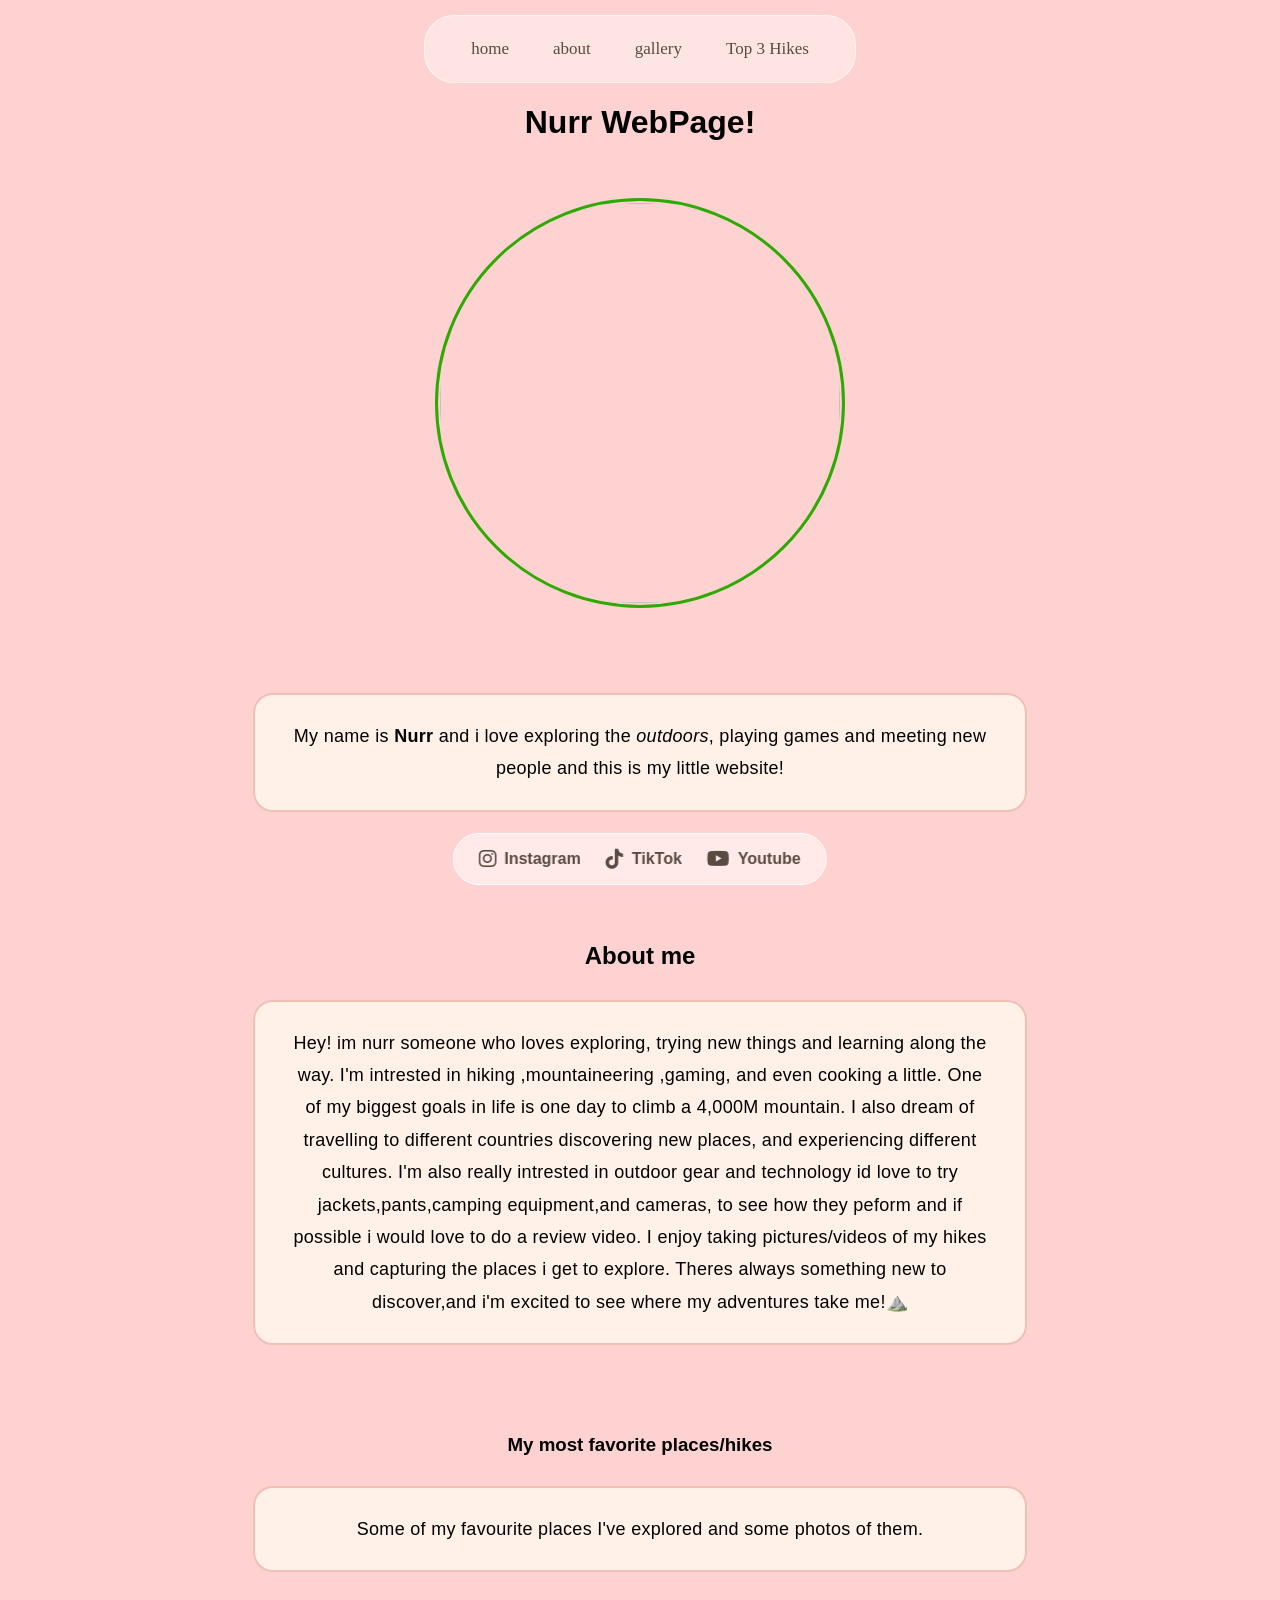
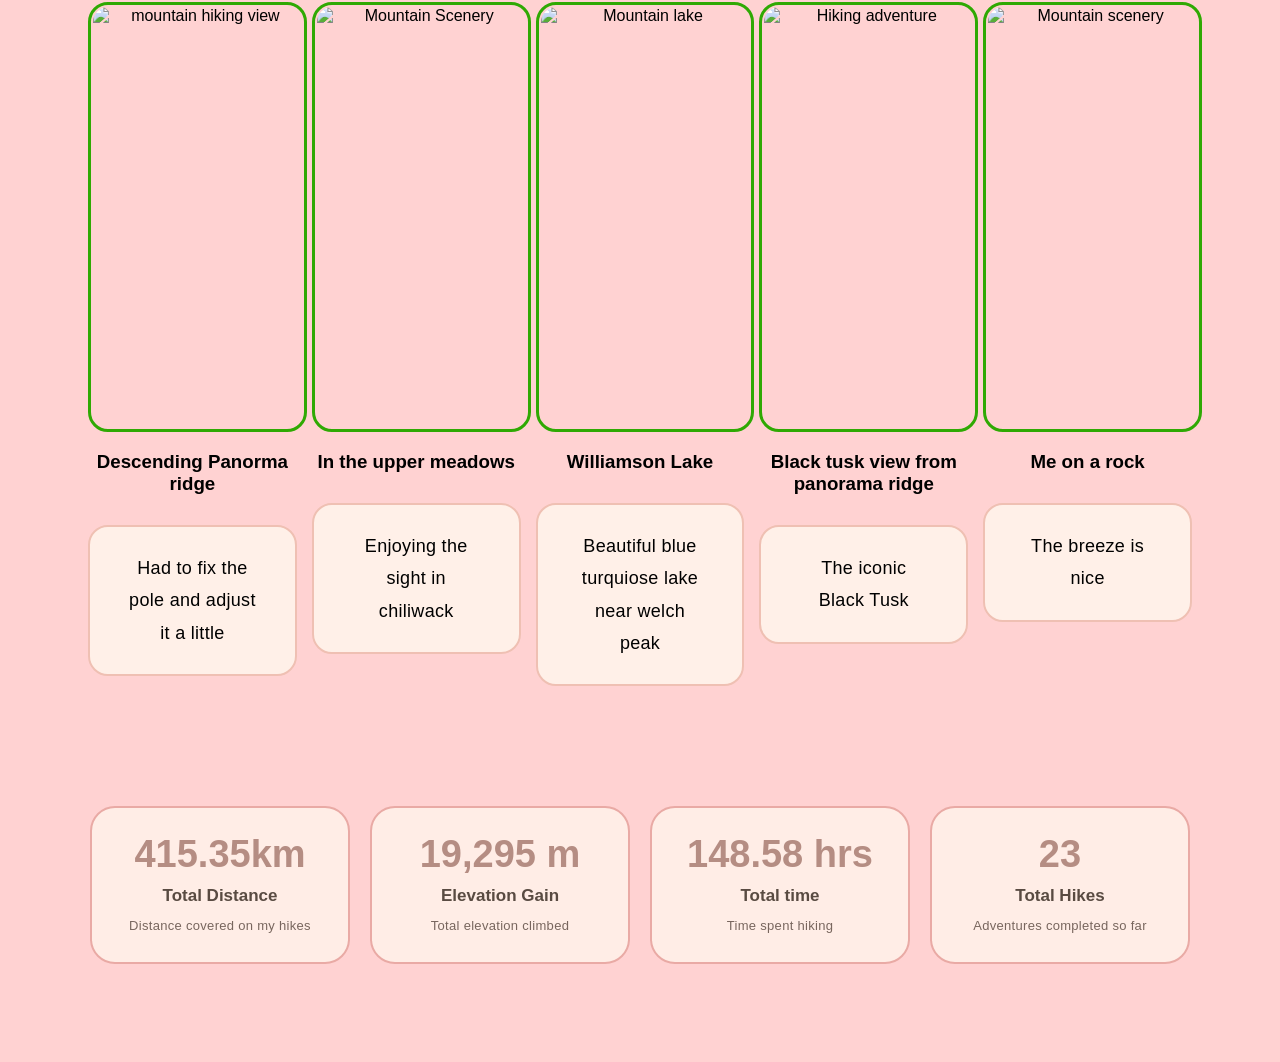
==== commit 8751fda3: "added my top 3 mountains added new html page  thing add backto home for html page" ====
--- a/index.html
+++ b/index.html
@@ -11,7 +11,8 @@
 <nav class="navbar">
 <a href="#Home">home</a>
 <a href="#About">about</a>
-<a href="#Gallery">gallery</a>   
+<a href="#Gallery">gallery</a> 
+<a href="ranking.html">Top 3 Hikes</a>  
 </nav>
 <h1>Nurr WebPage!</h1> 
  <head>
@@ -107,7 +108,7 @@
 
  <!--socials bar-->
 
- <div class="social-bar">
+ <div class="social-bar"   >
   <a href="https://www.instagram.com/nurrafiiscoool/"
 target="_blank"> 
 <i class="fa-brands fa-instagram"></i>
@@ -164,5 +165,6 @@
 </section>
 
 
+
 </body>
 </html>
--- a/style.css
+++ b/style.css
@@ -275,4 +275,160 @@
     grid-template-columns:1fr;
 }
 
-}+}
+
+/*/ Top 3 Hikes */
+
+#top-hikes{
+width: 100%;
+box-sizing:border-box;
+text-align:center;
+
+}{}
+
+
+#top-hikes {
+
+padding: 50px 30px;
+text-align: center;
+
+}
+
+#top-hikes h1 {
+
+color: #594b42;
+font-size:32px;
+
+}
+
+.ranking-intro {
+    background: none;
+    border: none;
+    padding:0 ;
+    margin:15px auto 35px;
+
+}
+/* ranking layout */
+
+.ranking-container {
+display: grid;
+grid-template-columns:repeat(3,minmax(0,1fr));
+align-items: start;
+justify-content:center;
+gap: 25px;
+
+max-width:1400px;
+width:calc(100% - 60px);
+margin: 40px auto;
+box-sizing: border-box;
+}
+
+/* RANKING CARDS */
+
+.ranking-card {
+width:100%;
+box-sizing:border-box;
+background:#fff0e8;
+border:2px solid #e9aaa5;
+border-radius:25px;
+padding:15px;    
+text-align:center;
+transition: transform 0.3s ease;
+}
+
+.ranking-card:hover{
+transform:translateY(-8px);
+
+}
+
+
+/* First place*/
+
+.ranking-card.first{
+border:3px solid #d6ad55;
+transform: translateY(-15px);
+}
+
+/* rank label*/
+.rank{
+color:#594b42;
+font-size :22px;
+font-weight:bold;
+margin-bottom: 12px;
+
+}
+
+.ranking-card img{
+width:100%;
+
+
+height: 280px;
+object-fit: contain;
+display:block;
+
+
+border-radius: 17px;
+}
+
+/*Ranking text*/
+.ranking-card h3{
+
+
+color:#594b42;
+margin:15px 0 8px;
+
+}
+
+.ranking-card p {
+background:none;
+font-size:14px;
+border:none;
+padding:0;
+margin:0;
+color:#78665e;
+line-height: 1.6;
+}
+
+@media (max-width:700px){
+.ranking-container {grid-template-columns: 1fr;
+    width:90%
+
+}
+.ranking-card.first{
+transform:none;
+}
+    
+ }
+
+
+
+
+.back-button{
+position:absolute;
+top:25px;
+left:25px;
+
+padding:12px 20px;
+background:rgba(255,255,255,0.5);
+backdrop-filter: blur(10px);
+
+border:1px solid rgba(255,255,255,0.7);
+border-radius: 25px;
+color:#594b42;
+font-family:Arial;
+font-size: 14px;
+font-weight:bold;
+text-decoration:none;
+ 
+transition:all 0.3s ease;
+}
+
+.back-button:hover{
+    background:#b58d83;
+    color:#fff8ef;
+    transform:translateY(-3px);
+}
+
+
+
+
--- a/style.css
+++ b/style.css
@@ -275,4 +275,160 @@
     grid-template-columns:1fr;
 }
 
-}+}
+
+/*/ Top 3 Hikes */
+
+#top-hikes{
+width: 100%;
+box-sizing:border-box;
+text-align:center;
+
+}{}
+
+
+#top-hikes {
+
+padding: 50px 30px;
+text-align: center;
+
+}
+
+#top-hikes h1 {
+
+color: #594b42;
+font-size:32px;
+
+}
+
+.ranking-intro {
+    background: none;
+    border: none;
+    padding:0 ;
+    margin:15px auto 35px;
+
+}
+/* ranking layout */
+
+.ranking-container {
+display: grid;
+grid-template-columns:repeat(3,minmax(0,1fr));
+align-items: start;
+justify-content:center;
+gap: 25px;
+
+max-width:1400px;
+width:calc(100% - 60px);
+margin: 40px auto;
+box-sizing: border-box;
+}
+
+/* RANKING CARDS */
+
+.ranking-card {
+width:100%;
+box-sizing:border-box;
+background:#fff0e8;
+border:2px solid #e9aaa5;
+border-radius:25px;
+padding:15px;    
+text-align:center;
+transition: transform 0.3s ease;
+}
+
+.ranking-card:hover{
+transform:translateY(-8px);
+
+}
+
+
+/* First place*/
+
+.ranking-card.first{
+border:3px solid #d6ad55;
+transform: translateY(-15px);
+}
+
+/* rank label*/
+.rank{
+color:#594b42;
+font-size :22px;
+font-weight:bold;
+margin-bottom: 12px;
+
+}
+
+.ranking-card img{
+width:100%;
+
+
+height: 280px;
+object-fit: contain;
+display:block;
+
+
+border-radius: 17px;
+}
+
+/*Ranking text*/
+.ranking-card h3{
+
+
+color:#594b42;
+margin:15px 0 8px;
+
+}
+
+.ranking-card p {
+background:none;
+font-size:14px;
+border:none;
+padding:0;
+margin:0;
+color:#78665e;
+line-height: 1.6;
+}
+
+@media (max-width:700px){
+.ranking-container {grid-template-columns: 1fr;
+    width:90%
+
+}
+.ranking-card.first{
+transform:none;
+}
+    
+ }
+
+
+
+
+.back-button{
+position:absolute;
+top:25px;
+left:25px;
+
+padding:12px 20px;
+background:rgba(255,255,255,0.5);
+backdrop-filter: blur(10px);
+
+border:1px solid rgba(255,255,255,0.7);
+border-radius: 25px;
+color:#594b42;
+font-family:Arial;
+font-size: 14px;
+font-weight:bold;
+text-decoration:none;
+ 
+transition:all 0.3s ease;
+}
+
+.back-button:hover{
+    background:#b58d83;
+    color:#fff8ef;
+    transform:translateY(-3px);
+}
+
+
+
+
--- a/style.css
+++ b/style.css
@@ -275,4 +275,160 @@
     grid-template-columns:1fr;
 }
 
-}+}
+
+/*/ Top 3 Hikes */
+
+#top-hikes{
+width: 100%;
+box-sizing:border-box;
+text-align:center;
+
+}{}
+
+
+#top-hikes {
+
+padding: 50px 30px;
+text-align: center;
+
+}
+
+#top-hikes h1 {
+
+color: #594b42;
+font-size:32px;
+
+}
+
+.ranking-intro {
+    background: none;
+    border: none;
+    padding:0 ;
+    margin:15px auto 35px;
+
+}
+/* ranking layout */
+
+.ranking-container {
+display: grid;
+grid-template-columns:repeat(3,minmax(0,1fr));
+align-items: start;
+justify-content:center;
+gap: 25px;
+
+max-width:1400px;
+width:calc(100% - 60px);
+margin: 40px auto;
+box-sizing: border-box;
+}
+
+/* RANKING CARDS */
+
+.ranking-card {
+width:100%;
+box-sizing:border-box;
+background:#fff0e8;
+border:2px solid #e9aaa5;
+border-radius:25px;
+padding:15px;    
+text-align:center;
+transition: transform 0.3s ease;
+}
+
+.ranking-card:hover{
+transform:translateY(-8px);
+
+}
+
+
+/* First place*/
+
+.ranking-card.first{
+border:3px solid #d6ad55;
+transform: translateY(-15px);
+}
+
+/* rank label*/
+.rank{
+color:#594b42;
+font-size :22px;
+font-weight:bold;
+margin-bottom: 12px;
+
+}
+
+.ranking-card img{
+width:100%;
+
+
+height: 280px;
+object-fit: contain;
+display:block;
+
+
+border-radius: 17px;
+}
+
+/*Ranking text*/
+.ranking-card h3{
+
+
+color:#594b42;
+margin:15px 0 8px;
+
+}
+
+.ranking-card p {
+background:none;
+font-size:14px;
+border:none;
+padding:0;
+margin:0;
+color:#78665e;
+line-height: 1.6;
+}
+
+@media (max-width:700px){
+.ranking-container {grid-template-columns: 1fr;
+    width:90%
+
+}
+.ranking-card.first{
+transform:none;
+}
+    
+ }
+
+
+
+
+.back-button{
+position:absolute;
+top:25px;
+left:25px;
+
+padding:12px 20px;
+background:rgba(255,255,255,0.5);
+backdrop-filter: blur(10px);
+
+border:1px solid rgba(255,255,255,0.7);
+border-radius: 25px;
+color:#594b42;
+font-family:Arial;
+font-size: 14px;
+font-weight:bold;
+text-decoration:none;
+ 
+transition:all 0.3s ease;
+}
+
+.back-button:hover{
+    background:#b58d83;
+    color:#fff8ef;
+    transform:translateY(-3px);
+}
+
+
+
+
